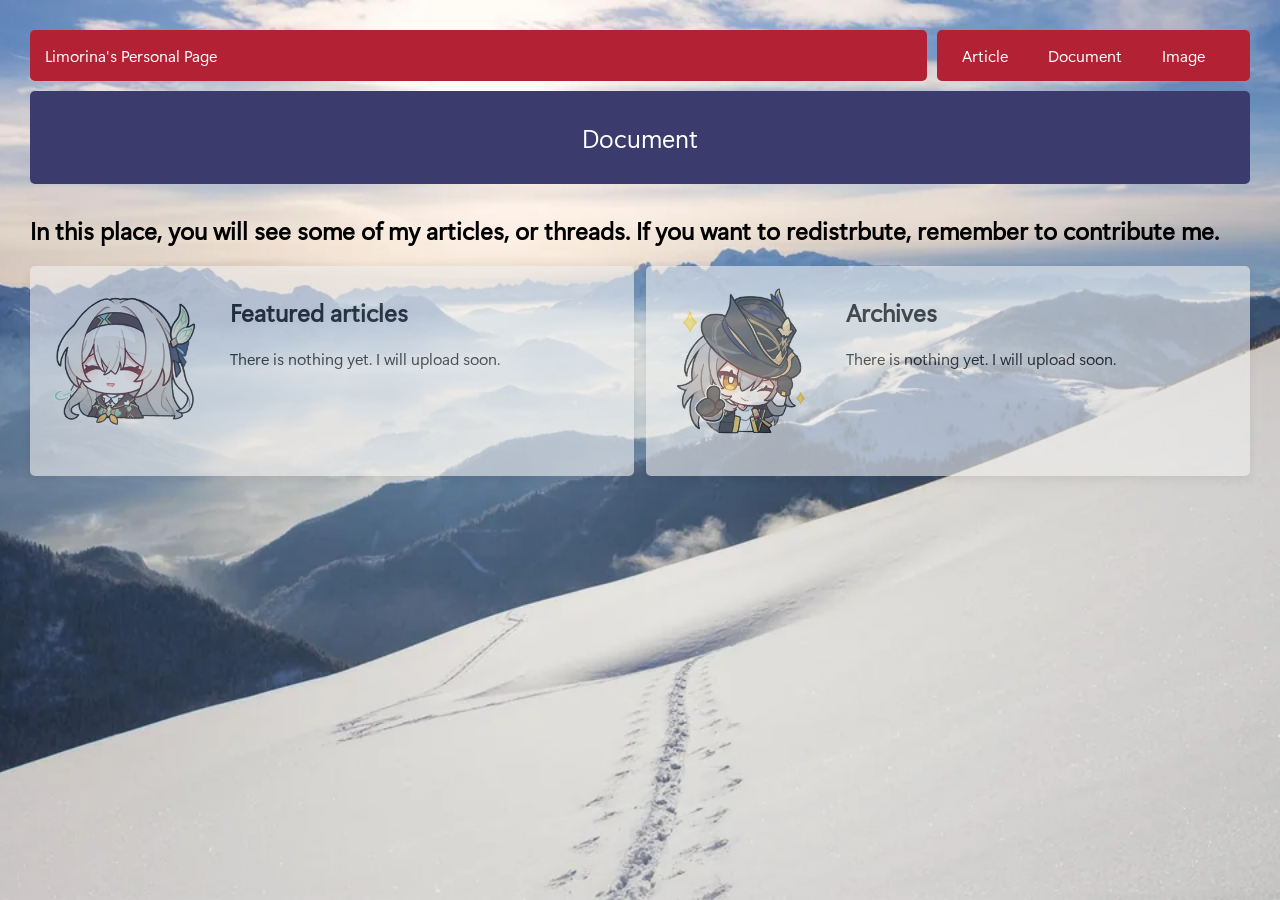
==== article/index.html @ 9c55a662 "Create index.html" ====
<!DOCTYPE html>
<html lang="en">
<head>
    <meta charset="UTF-8">
    <meta name="viewport" content="width=device-width, initial-scale=1.0">
    <link rel="shortcut icon" type="image/png" href="/image/Sticker_PPG_14_Stelle_01.png"/>
    <title>Articles - Limorina's Personal Page 2.0</title>
    <link rel="stylesheet" href="/styles.css">
</head>
<body>

    <div class="header-navbar-container">
        <header>
            <h1>Limorina's Personal Page</h1>
        </header>

        <nav>
            <ul>
                <li><a href="/article">Article</a></li>
                <li><a href="/document">Document</a></li>
                <li><a href="/image">Image</a></li>
            </ul>
        </nav>
    </div>
    <div class="box-header">
        <p style="text-align: center;">Document</p>
    </div>
    <div class="box-container">
        <h2>In this place, you will see some of my articles, or threads. If you want to redistrbute, remember to contribute me.</h2>
        <div class="box">
            <img src="http://justlimorina.github.io/image/Sticker_PPG_15_Firefly_03.png" alt="Firefly Sticker (lmao)">
                <h2>Featured articles</h2>
                There is nothing yet. I will upload soon.
        </div>
        <div class="box">
            <img src="http://justlimorina.github.io/image/Sticker_PPG_14_Stelle_01.png" alt="Stelle Sticker (Harmony)">
                <h2>Archives</h2> 
                There is nothing yet. I will upload soon.
        </div>
    </div>

</body>
</html>
---- styles.css ----
@font-face {
    font-family: 'Segoe UI Variable Static Display';
    src: url('http://justlimorina.github.io/font/Segoe%20UI%20Variable%20Display/Segoe-UI-Variable-Static-Display.ttf') format('truetype'), local('Segoe UI Variable Display'), local('Segoe UI Variable');
    font-weight: normal;
    font-style: normal;
}

body {
    font-family: 'Segoe UI Variable Static Display', sans-serif;
    margin: 0;
    padding: 30px;
    background-image: url("/image/windows-10-tech-pre-2-wallpaper.png"); 
    background-size: cover; 
    background-repeat: no-repeat;
    background-attachment: fixed; 
    background-position: center; 
}

.header-navbar-container {
    display: flex;
    align-items: center;
    margin-bottom: 10px;
}

header {
    background-color: #B22234;
    color: white;
    text-align: left;
    padding: 15px;
    border-radius: 5px;
    flex-grow: 1;
    margin-right: 10px;
}

header h1 {
    font-size: 16px;
    margin: 0;
    font-weight: normal;
}

nav {
    background-color: #B22234;
    color: white;
    padding: 15px;
    display: flex;
    justify-content: center;
    align-items: center;
    border-radius: 5px;
}

nav ul {
    list-style-type: none;
    margin: 0;
    padding: 0;
    display: flex;
}

nav ul li {
    margin-right: 20px;
}

nav ul li a {
    color: white;
    text-decoration: none;
    padding: 5px 10px;
    border-radius: 5px;
    transition: background-color 0.3s;
}

nav ul li a:hover {
    background-color: #7a1c24;
}

.box-container {
    display: flex;
    flex-wrap: wrap;
    justify-content: space-between;
}

.box {
    width: 49.5%;
    margin-bottom: 20px;
    background-color: #f0f0f0;
    border-radius: 5px;
    box-sizing: border-box;
    padding: 10px;
    box-shadow: 0 4px 8px rgba(0, 0, 0, 0.1);
    transition: box-shadow 0.3s ease;
    opacity: 0.6;
}

.box:hover {
    box-shadow: 0 8px 16px rgba(0, 0, 0, 0.625);
    opacity: 1.0;
    transition: 0.3s;
}

.box img {
    float: left;
    max-width: 150px;
    max-height: 150px;
    margin-right: 20px;
    align-items: center;
    padding: 10px;
}

@media (max-width: 768px) {
    .box {
        width: 100%;
        margin-bottom: 20px;
    }
}

.box-header {
    background-color: #3C3B6E;
    color: white;
    margin-bottom: 10px;
    border-radius: 5px;
    box-sizing: border-box;
    padding: 5px;
    font-size: 25px;
}

img {
    margin: 0 auto;
    border-radius: 5px;
    max-width: 100%;
    margin-bottom: 20px;
}
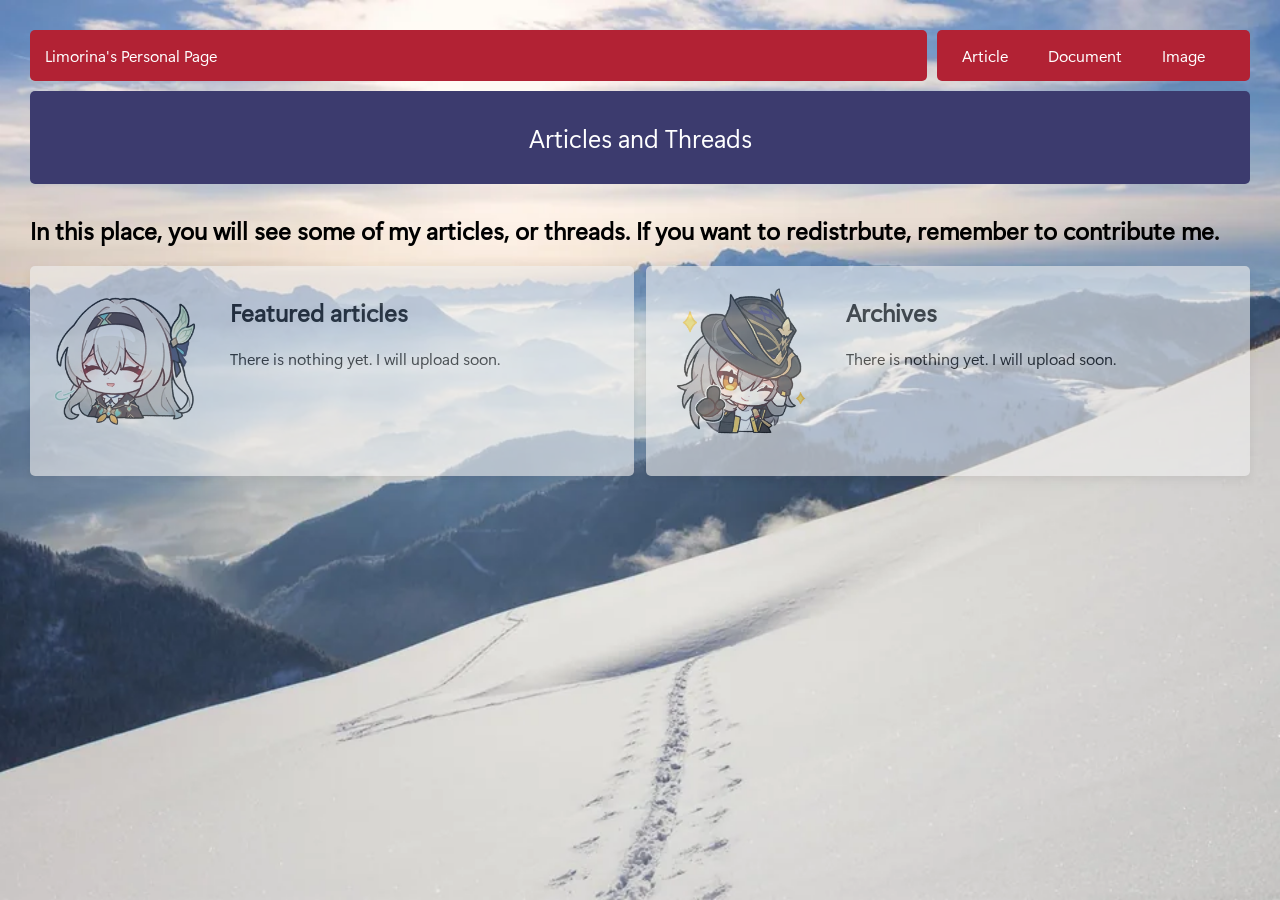
==== commit c15f5e1d: "Update index.html" ====
--- a/article/index.html
+++ b/article/index.html
@@ -23,7 +23,7 @@
         </nav>
     </div>
     <div class="box-header">
-        <p style="text-align: center;">Document</p>
+        <p style="text-align: center;">Articles and Threads</p>
     </div>
     <div class="box-container">
         <h2>In this place, you will see some of my articles, or threads. If you want to redistrbute, remember to contribute me.</h2>
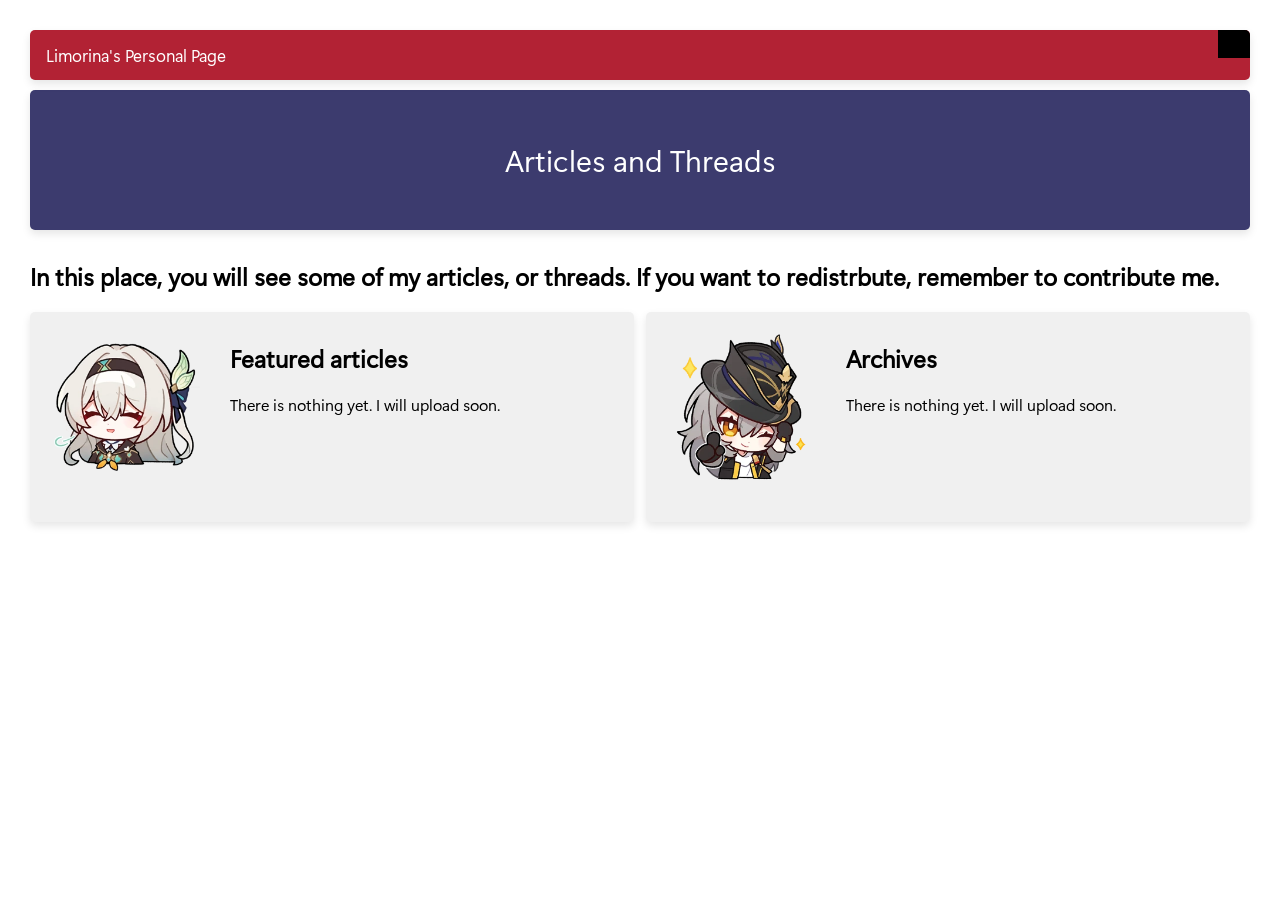
==== commit 0290d19b: "Update index.html" ====
--- a/article/index.html
+++ b/article/index.html
@@ -8,19 +8,16 @@
     <link rel="stylesheet" href="/styles.css">
 </head>
 <body>
-
-    <div class="header-navbar-container">
-        <header>
-            <h1>Limorina's Personal Page</h1>
-        </header>
-
-        <nav>
-            <ul>
-                <li><a href="/article">Article</a></li>
-                <li><a href="/document">Document</a></li>
-                <li><a href="/image">Image</a></li>
-            </ul>
-        </nav>
+    <div class="topnav-bar">
+        <a href="#">Limorina's Personal Page</a>
+        <a href="javascript:void(0);" class="icon" onclick="toggleNav()">
+            <i class="fa fa-bars"></i>
+        </a>
+        <div id="myLinks">
+            <a href="/article">Articles</a>
+            <a href="/document">Documents</a>
+            <a href="/image">Images</a>
+        </div>
     </div>
     <div class="box-header">
         <p style="text-align: center;">Articles and Threads</p>
--- a/styles.css
+++ b/styles.css
@@ -9,11 +9,11 @@
     font-family: 'Segoe UI Variable Static Display', sans-serif;
     margin: 0;
     padding: 30px;
-    background-image: url("/image/windows-10-tech-pre-2-wallpaper.png"); 
-    background-size: cover; 
-    background-repeat: no-repeat;
-    background-attachment: fixed; 
-    background-position: center; 
+    background-image: url("windows-10-tech-pre-2-wallpaper.png"); /* Đường dẫn đến hình ảnh nền */
+    background-size: cover; /* Kích thước hình ảnh phủ toàn bộ màn hình */
+    background-repeat: no-repeat; /* Không lặp lại hình ảnh */
+    background-attachment: fixed; /* Cố định hình nền khi cuộn trang */
+    background-position: center; /* Căn giữa hình nền */
 }
 
 .header-navbar-container {
@@ -30,6 +30,7 @@
     border-radius: 5px;
     flex-grow: 1;
     margin-right: 10px;
+    box-shadow: 0 4px 8px rgba(0, 0, 0, 0.1); /* Thêm hiệu ứng mờ */
 }
 
 header h1 {
@@ -38,7 +39,46 @@
     font-weight: normal;
 }
 
-nav {
+.topnav-bar {
+    overflow: hidden;
+    background-color: #B22234;
+    position: relative;
+    border-radius: 5px;
+    box-shadow: 0 4px 8px rgba(0, 0, 0, 0.1); /* Thêm hiệu ứng mờ */
+    margin-bottom: 10px;
+}
+
+.topnav-bar a {
+    color: white;
+    padding: 14px 16px;
+    text-decoration: none;
+    font-size: 17px;
+    display: block;
+}
+
+.topnav-bar a.icon {
+    background: black;
+    display: block;
+    position: absolute;
+    right: 0;
+    top: 0;
+}
+
+.topnav-bar a:hover {
+    background-color: #7a1c24;
+    box-shadow: 0 4px 8px rgba(75, 75, 75, 0.512); /* Thêm hiệu ứng mờ */
+}
+
+.topnav-bar .active {
+    background-color: #04AA6D;
+    color: white;
+}
+
+#myLinks {
+    display: none;
+}
+
+.navbar {
     background-color: #B22234;
     color: white;
     padding: 15px;
@@ -46,20 +86,21 @@
     justify-content: center;
     align-items: center;
     border-radius: 5px;
+    box-shadow: 0 4px 8px rgba(0, 0, 0, 0.1); /* Thêm hiệu ứng mờ */
 }
 
-nav ul {
+.navbar ul {
     list-style-type: none;
     margin: 0;
     padding: 0;
     display: flex;
 }
 
-nav ul li {
+.navbar ul li {
     margin-right: 20px;
 }
 
-nav ul li a {
+.navbar ul li a {
     color: white;
     text-decoration: none;
     padding: 5px 10px;
@@ -67,8 +108,9 @@
     transition: background-color 0.3s;
 }
 
-nav ul li a:hover {
+.navbar ul li a:hover {
     background-color: #7a1c24;
+    box-shadow: 0 4px 8px rgba(75, 75, 75, 0.512); /* Thêm hiệu ứng mờ */
 }
 
 .box-container {
@@ -84,15 +126,13 @@
     border-radius: 5px;
     box-sizing: border-box;
     padding: 10px;
-    box-shadow: 0 4px 8px rgba(0, 0, 0, 0.1);
-    transition: box-shadow 0.3s ease;
-    opacity: 0.6;
+    box-shadow: 0 4px 8px rgba(0, 0, 0, 0.1); /* Thêm hiệu ứng mờ */
+    transition: box-shadow 0.3s ease; /* Hiệu ứng chuyển đổi mờ */
 }
 
 .box:hover {
-    box-shadow: 0 8px 16px rgba(0, 0, 0, 0.625);
-    opacity: 1.0;
-    transition: 0.3s;
+    box-shadow: 0 8px 16px rgba(0, 0, 0, 0.625); /* Tăng độ mờ khi hover */
+    transition: box-shadow 0.3s ease;
 }
 
 .box img {
@@ -102,6 +142,24 @@
     margin-right: 20px;
     align-items: center;
     padding: 10px;
+    opacity: 1.0;
+}
+
+.box-large{
+    width: 100%;
+    min-height: 200px;
+    margin-bottom: 20px;
+    background-color: #f0f0f0;
+    border-radius: 5px;
+    box-sizing: border-box;
+    padding: 10px;
+    box-shadow: 0 4px 8px rgba(0, 0, 0, 0.1); /* Thêm hiệu ứng mờ */
+    transition: box-shadow 0.3s ease; /* Hiệu ứng chuyển đổi mờ */
+}
+
+.box-large:hover {
+    box-shadow: 0 8px 16px rgba(0, 0, 0, 0.625); /* Tăng độ mờ khi hover */
+    transition: box-shadow 0.3s ease;
 }
 
 @media (max-width: 768px) {
@@ -117,8 +175,9 @@
     margin-bottom: 10px;
     border-radius: 5px;
     box-sizing: border-box;
-    padding: 5px;
-    font-size: 25px;
+    padding: 20px 0 20px 0;
+    font-size: 30px;
+    box-shadow: 0 4px 8px rgba(0, 0, 0, 0.1); /* Thêm hiệu ứng mờ */
 }
 
 img {
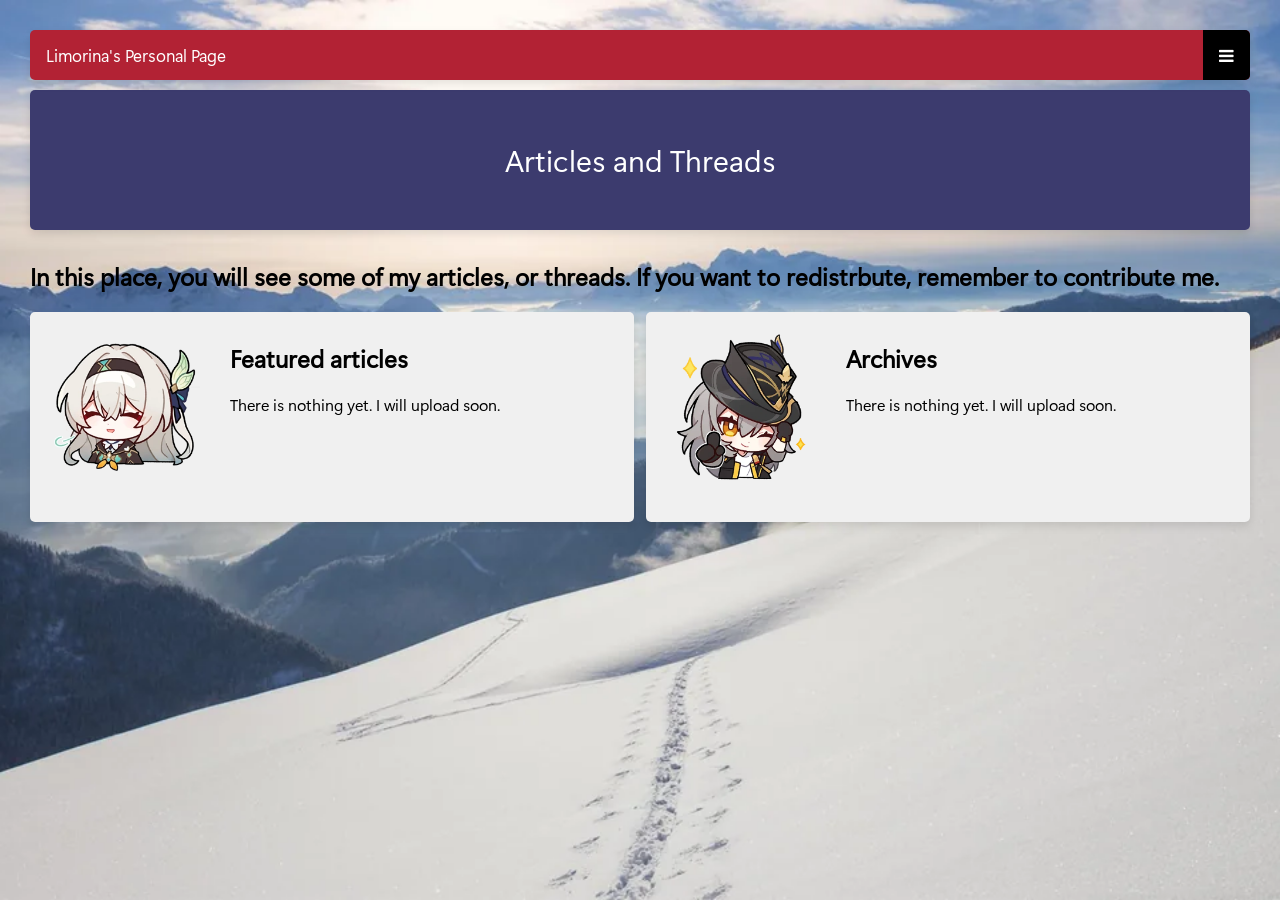
==== commit f2ec5c9f: "Update index.html" ====
--- a/article/index.html
+++ b/article/index.html
@@ -6,6 +6,7 @@
     <link rel="shortcut icon" type="image/png" href="/image/Sticker_PPG_14_Stelle_01.png"/>
     <title>Articles - Limorina's Personal Page 2.0</title>
     <link rel="stylesheet" href="/styles.css">
+    <link rel="stylesheet" href="https://cdnjs.cloudflare.com/ajax/libs/font-awesome/4.7.0/css/font-awesome.min.css">
 </head>
 <body>
     <div class="topnav-bar">
--- a/styles.css
+++ b/styles.css
@@ -9,7 +9,7 @@
     font-family: 'Segoe UI Variable Static Display', sans-serif;
     margin: 0;
     padding: 30px;
-    background-image: url("windows-10-tech-pre-2-wallpaper.png"); /* Đường dẫn đến hình ảnh nền */
+    background-image: url("/image/windows-10-tech-pre-2-wallpaper.png"); /* Đường dẫn đến hình ảnh nền */
     background-size: cover; /* Kích thước hình ảnh phủ toàn bộ màn hình */
     background-repeat: no-repeat; /* Không lặp lại hình ảnh */
     background-attachment: fixed; /* Cố định hình nền khi cuộn trang */
